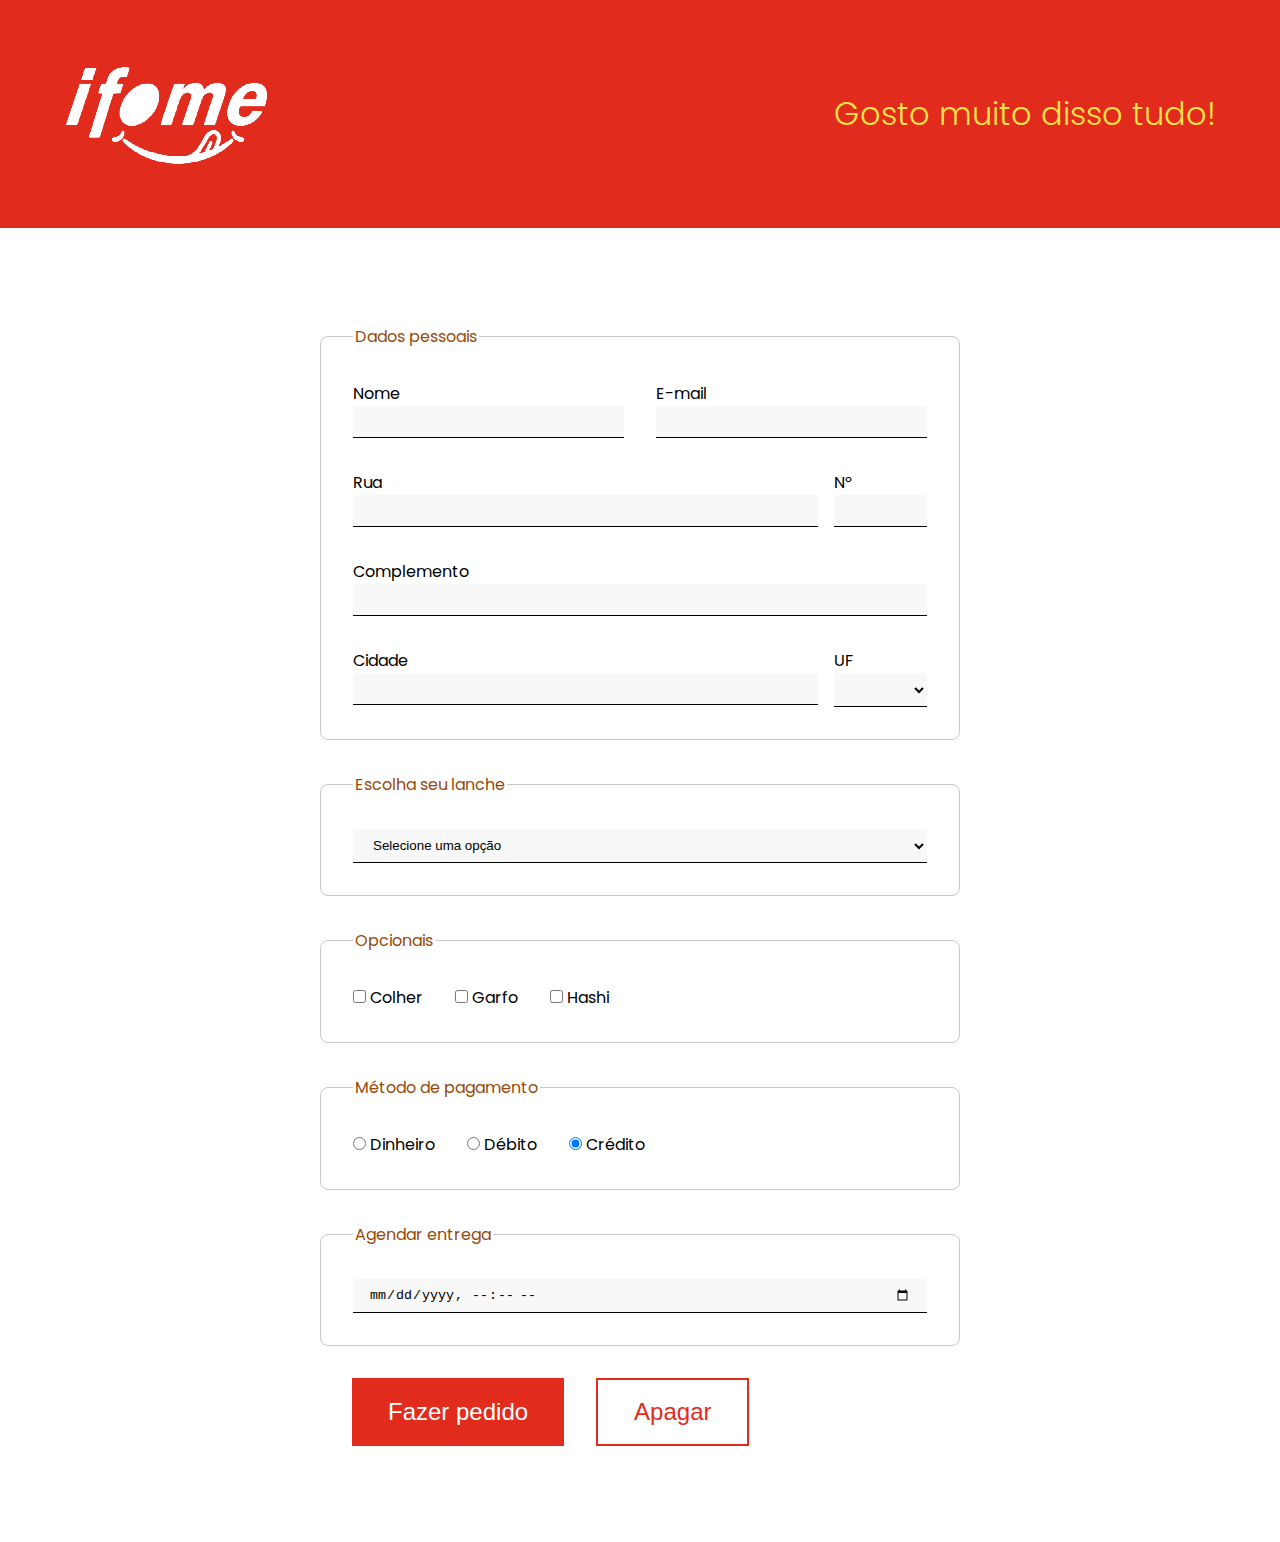
==== ifome/index.html @ 65ac10ea "ifome" ====
<!DOCTYPE html>
<html lang="pt-br">
  <head>
    <meta charset="UTF-8" />
    <meta http-equiv="X-UA-Compatible" content="IE=edge" />
    <meta name="viewport" content="width=device-width, initial-scale=1.0" />
    <title>iFome</title>
    <link rel="shortcut icon" href="./img/favicon.png" type="image/x-icon" />
    <link rel="stylesheet" href="./css/style.css" />
  </head>

  <body>
    <header>
      <img src="./img/logo-white.png" alt="logo ifome" />
      <h2>Gosto muito disso tudo!</h2>
    </header>

    <main>
      <form action="#" method="POST">
        <fieldset>
          <legend>Dados pessoais</legend>
          <div class="form">
            <div class="form-group">
              <label for="nome">Nome</label>
              <input type="text" name="nome" id="nome" />
            </div>

            <div class="form-group">
              <label for="email">E-mail</label>
              <input type="email" name="email" id="email" />
            </div>

            <div class="form-group address">
              <div>
                <label for="rua">Rua</label>
                <input type="text" name="rua" id="rua" />
              </div>

              <div>
                <label for="numero">Nº</label>
                <input type="number" name="numero" id="numero" />
              </div>
            </div>

            <div class="form-group full">
              <label for="complemento">Complemento</label>
              <input type="text" name="complemento" id="complemento" />
            </div>

            <div class="form-group address">
              <div>
                <label for="cidade">Cidade</label>
                <input type="text" name="cidade" id="cidade" />
              </div>

              <div>
                <label for="uf">UF</label>
                <select>
                  <option disabled selected value></option>
                  <option>AC</option>
                  <option>AL</option>
                  <option>AP</option>
                  <option>AM</option>
                  <option>BA</option>
                  <option>CE</option>
                  <option>DF</option>
                  <option>ES</option>
                  <option>GO</option>
                  <option>MA</option>
                  <option>MT</option>
                  <option>MS</option>
                  <option>MG</option>
                  <option>PA</option>
                  <option>PB</option>
                  <option>PR</option>
                  <option>PE</option>
                  <option>PI</option>
                  <option>RJ</option>
                  <option>RN</option>
                  <option>RS</option>
                  <option>RO</option>
                  <option>RR</option>
                  <option>SC</option>
                  <option>SP</option>
                  <option>SE</option>
                  <option>TO</option>
                </select>
              </div>
            </div>
          </div>
        </fieldset>

        <fieldset>
          <legend>Escolha seu lanche</legend>
          <div class="form-group">
            <select>
              <option disabled selected value>Selecione uma opção</option>
              <optgroup label="Salgado">
                <option>Pastel de cogumelos</option>
                <option>Lasanha bolonhesa de cenoura e nozes</option>
                <option>Hambúrguer</option>
              </optgroup>

              <optgroup label="Doce">
                <option>Brigadeiro</option>
                <option>Torta de chocolate meio amargo</option>
              </optgroup>
            </select>
          </div>
        </fieldset>

        <fieldset>
          <legend>Opcionais</legend>
          <div class="checks">
            <div class="check-group">
              <input type="checkbox" name="colher" id="colher" />
              <label for="colher">Colher</label>
            </div>

            <div class="check-group">
              <input type="checkbox" name="garfo" id="garfo" />
              <label for="garfo">Garfo</label>
            </div>

            <div class="check-group">
              <input type="checkbox" name="hashi" id="hashi" />
              <label for="hashi">Hashi</label>
            </div>
          </div>
        </fieldset>

        <fieldset>
          <legend>Método de pagamento</legend>
          <div class="checks">
            <div class="check-group">
              <input
                type="radio"
                name="pagamento"
                id="dinheiro"
                value="dinheiro"
              />
              <label for="dinheiro">Dinheiro</label>
            </div>

            <div class="check-group">
              <input type="radio" name="pagamento" id="debito" value="debito" />
              <label for="debito">Débito</label>
            </div>

            <div class="check-group">
              <input
                type="radio"
                name="pagamento"
                id="credito"
                value="credito"
                checked
              />
              <label for="credito">Crédito</label>
            </div>
          </div>
        </fieldset>

        <fieldset>
          <legend>Agendar entrega</legend>
          <div class="form-group">
            <input type="datetime-local" name="data" id="data" />
          </div>
        </fieldset>

        <div class="buttons">
          <button type="submit" class="submit">Fazer pedido</button>
          <button type="reset" class="reset">Apagar</button>
        </div>
      </form>
    </main>
  </body>
</html>
---- ifome/css/style.css ----
@import url("https://fonts.googleapis.com/css2?family=Poppins:wght@300;700&family=Roboto:wght@300;500;700&display=swap");

*,
*::before,
*::after {
  box-sizing: border-box;
  margin: 0;
}

body {
  min-height: 100vh;
  font-family: "Poppins", sans-serif;
}

header,
main,
footer {
  padding: 2rem;
}

header {
  display: flex;
  flex-direction: row;
  flex-wrap: wrap;
  gap: 4rem;
  justify-content: space-between;
  align-items: center;
  background: #e12b1d;
}

header h2 {
  font-weight: 300;
  color: rgb(255, 228, 73);
  font-size: 2rem;
}

fieldset {
  border-radius: 0.5rem;
  border: 1px solid rgb(201, 201, 201);
  padding: 2rem;
  margin: 2rem 0;
}

fieldset legend {
  color: rgb(152, 73, 8);
}

.form {
  display: grid;
  grid-template-columns: 1fr 1fr;
  gap: 2rem;
}

.form-group label {
  display: block;
}

.form-group input,
.form-group select {
  width: 100%;
  padding: 0.5rem 1rem;
  background: rgb(248, 248, 248);
  border: none;
  border-bottom: 1px solid black;
}

.address {
  grid-column-start: 1;
  grid-column-end: -1;
  display: grid;
  grid-template-columns: 5fr 1fr;
  gap: 1rem;
}

.full {
  grid-column-start: 1;
  grid-column-end: -1;
}

.checks {
  display: flex;
  flex-direction: row;
  flex-wrap: wrap;
  gap: 2rem;
}

.check-group,
.check-group * {
  cursor: pointer;
}

.buttons {
  display: flex;
  flex-direction: row;
  flex-wrap: wrap;
  gap: 2rem;
  padding-left: 2rem;
  margin: 2rem 0;
}

.buttons button {
  padding: 0.75em 1.5em;
  font-size: 1.5rem;
}

.buttons .submit {
  border: none;
  background: #e12b1d;
  color: white;
}

.buttons .reset {
  color: #e12b1d;
  border: 2px solid #e12b1d;
  background: transparent;
}

@media (min-width: 600px) {
  header {
    padding: 4rem;
  }

  main,
  footer {
    padding: 4rem 10vw;
  }
}

@media (min-width: 900px) {
  main,
  footer {
    padding: 4rem 25vw;
  }
}
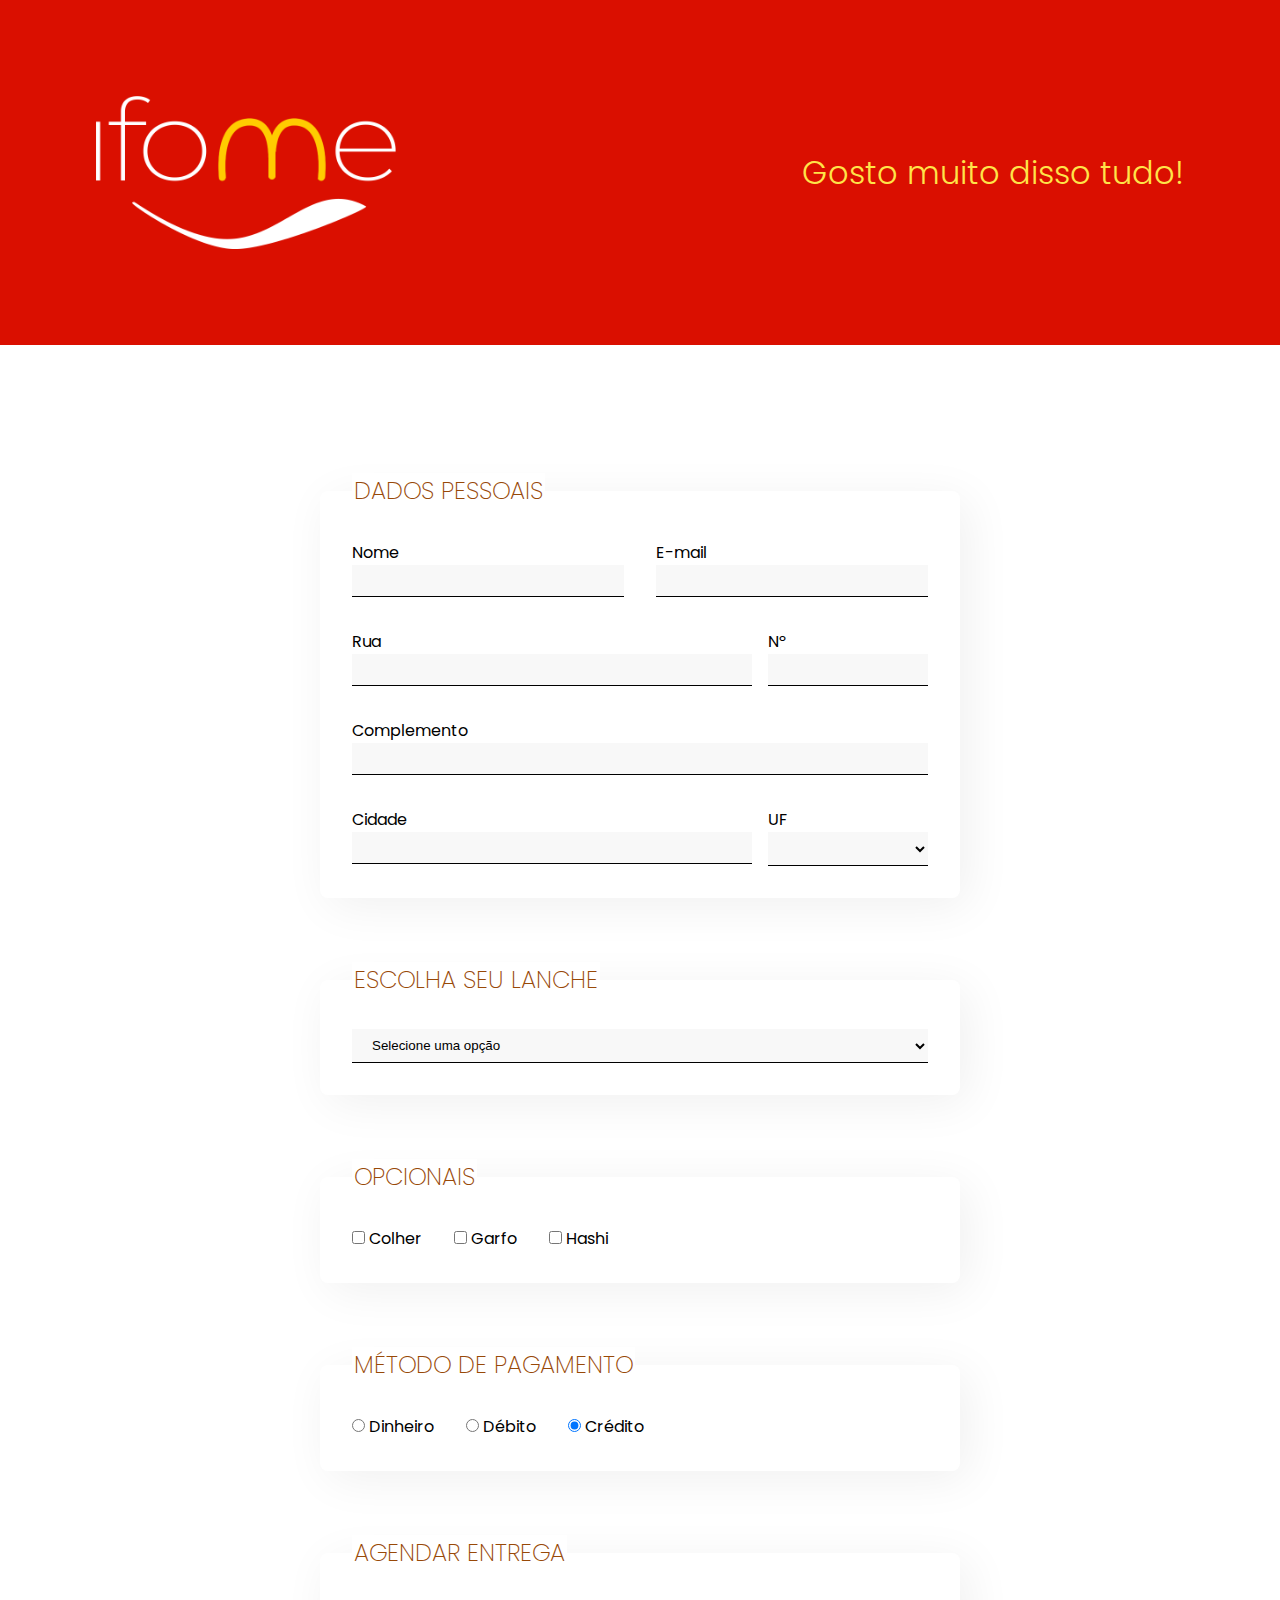
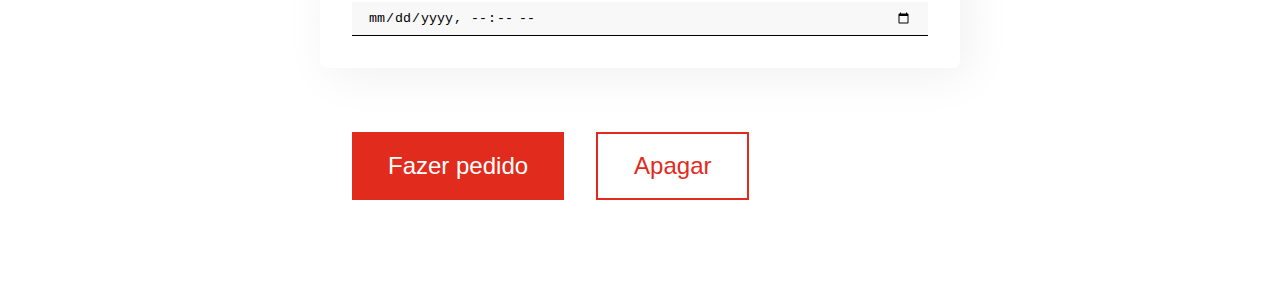
==== commit 22600f83: "ifome ajustes" ====
--- a/ifome/index.html
+++ b/ifome/index.html
@@ -4,7 +4,7 @@
     <meta charset="UTF-8" />
     <meta http-equiv="X-UA-Compatible" content="IE=edge" />
     <meta name="viewport" content="width=device-width, initial-scale=1.0" />
-    <title>iFome</title>
+    <title>ifome</title>
     <link rel="shortcut icon" href="./img/favicon.png" type="image/x-icon" />
     <link rel="stylesheet" href="./css/style.css" />
   </head>
@@ -16,7 +16,7 @@
     </header>
 
     <main>
-      <form action="#" method="POST">
+      <form action="" method="POST">
         <fieldset>
           <legend>Dados pessoais</legend>
           <div class="form">
@@ -173,5 +173,12 @@
         </div>
       </form>
     </main>
+
+    <script>
+      document.querySelector("form").addEventListener("submit", e => {
+        e.preventDefault();
+        alert("Dados enviados com sucesso!");
+      });
+    </script>
   </body>
 </html>
--- a/ifome/css/style.css
+++ b/ifome/css/style.css
@@ -1,4 +1,4 @@
-@import url("https://fonts.googleapis.com/css2?family=Poppins:wght@300;700&family=Roboto:wght@300;500;700&display=swap");
+@import url("https://fonts.googleapis.com/css2?family=Poppins:wght@200;300;700&family=Roboto:wght@300;500;700&display=swap");
 
 *,
 *::before,
@@ -12,10 +12,12 @@
   font-family: "Poppins", sans-serif;
 }
 
-header,
-main,
-footer {
+header {
   padding: 2rem;
+}
+
+main {
+  padding: 0.35rem;
 }
 
 header {
@@ -25,7 +27,12 @@
   gap: 4rem;
   justify-content: space-between;
   align-items: center;
-  background: #e12b1d;
+  background: #da0f00;
+}
+
+header img {
+  max-width: 300px;
+  height: auto;
 }
 
 header h2 {
@@ -36,18 +43,42 @@
 
 fieldset {
   border-radius: 0.5rem;
-  border: 1px solid rgb(201, 201, 201);
+  border: none;
   padding: 2rem;
-  margin: 2rem 0;
+  margin: 4rem 0;
+  box-shadow: 0.5rem 0.5rem 3rem rgb(240, 240, 240);
+  transition: box-shadow 150ms linear;
+}
+
+fieldset:focus-within {
+  box-shadow: 
+    0.5rem 0.5rem 3rem rgb(240, 240, 240),
+    0 0 0 0.075rem rgb(255, 162, 0);
 }
 
 fieldset legend {
+  text-transform: uppercase;
+  font-weight: 200;
+  font-size: 1.5rem;
+  position: relative;
   color: rgb(152, 73, 8);
+  z-index: 1;
+}
+
+fieldset legend::before {
+  content: '';
+  z-index: -1;
+  position: absolute;
+  top: 0;
+  left: 0;
+  right: 0;
+  bottom: 0;
+  background: white;
 }
 
 .form {
   display: grid;
-  grid-template-columns: 1fr 1fr;
+  grid-template-columns: 1fr;
   gap: 2rem;
 }
 
@@ -62,13 +93,22 @@
   background: rgb(248, 248, 248);
   border: none;
   border-bottom: 1px solid black;
+  transition: 150ms linear;
+  transition-property: background-color, border;
+}
+
+input:focus,
+select:focus {
+  background: rgb(250, 247, 242);
+  border-bottom: 1px solid rgb(224, 159, 37);
+  outline: none;
 }
 
 .address {
   grid-column-start: 1;
   grid-column-end: -1;
   display: grid;
-  grid-template-columns: 5fr 1fr;
+  grid-template-columns: 5fr 2fr;
   gap: 1rem;
 }
 
@@ -87,6 +127,21 @@
 .check-group,
 .check-group * {
   cursor: pointer;
+}
+
+.check-group input {
+  position: relative;
+}
+
+.check-group input:focus::before {
+  position: absolute;
+  content: '';
+  border: 0.33rem solid transparent;
+  border-left: 0.33rem solid rgb(255, 187, 0);
+  height: 0;
+  width: 0;
+  top: 1px;
+  left: -0.6rem;
 }
 
 .buttons {
@@ -101,6 +156,23 @@
 .buttons button {
   padding: 0.75em 1.5em;
   font-size: 1.5rem;
+  cursor: pointer;
+  transition: 100ms linear;
+  transition-property: box-shadow, filter;
+}
+
+.buttons button:hover {
+  filter: brightness(0.9);
+}
+
+.buttons button:focus {
+  box-shadow: 0 0 0 0.25rem white, 0 0 0 0.5rem orange;
+  outline: none;
+}
+
+.buttons button:active {
+  transform: translateY(1px);
+  box-shadow: none;
 }
 
 .buttons .submit {
@@ -117,18 +189,20 @@
 
 @media (min-width: 600px) {
   header {
-    padding: 4rem;
-  }
-
-  main,
-  footer {
+    padding: 6rem;
+  }
+
+  main {
     padding: 4rem 10vw;
   }
+
+  .form {
+    grid-template-columns: 1fr 1fr;
+  }
 }
 
 @media (min-width: 900px) {
-  main,
-  footer {
+  main {
     padding: 4rem 25vw;
   }
 }
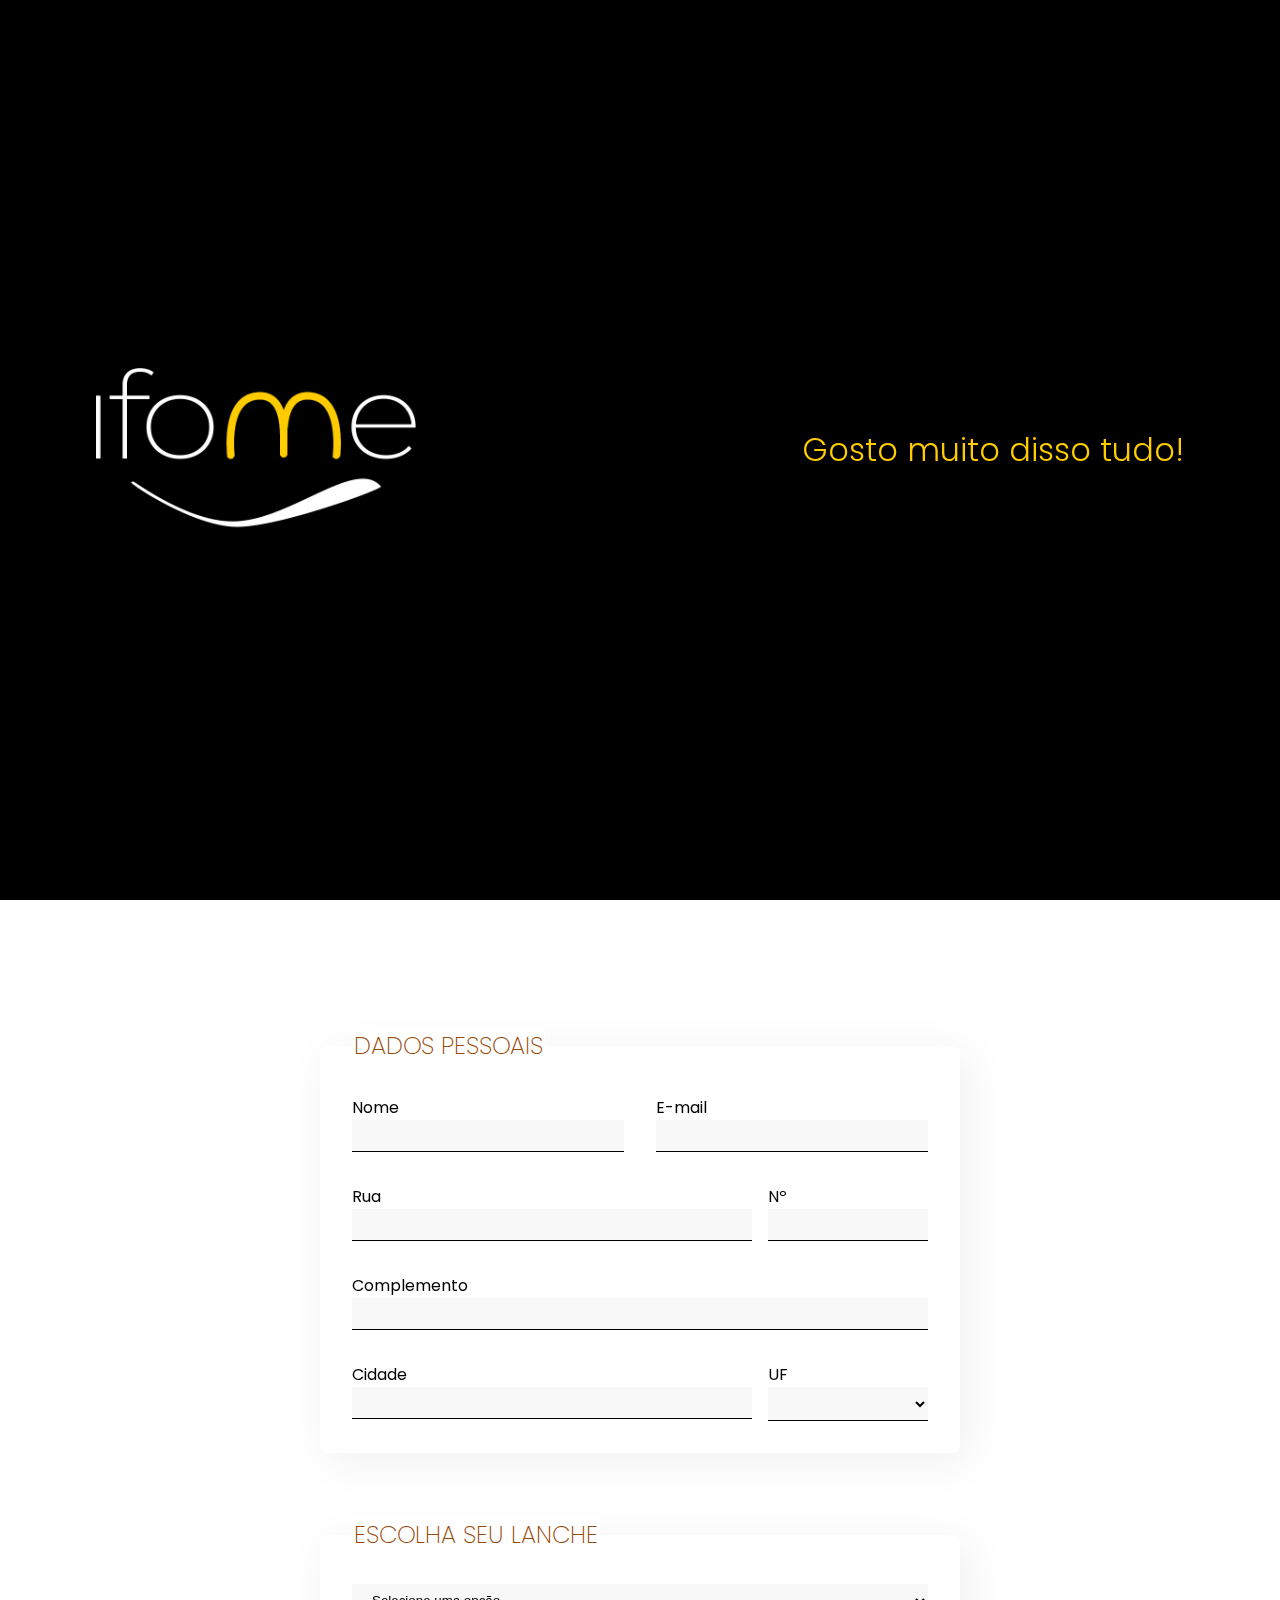
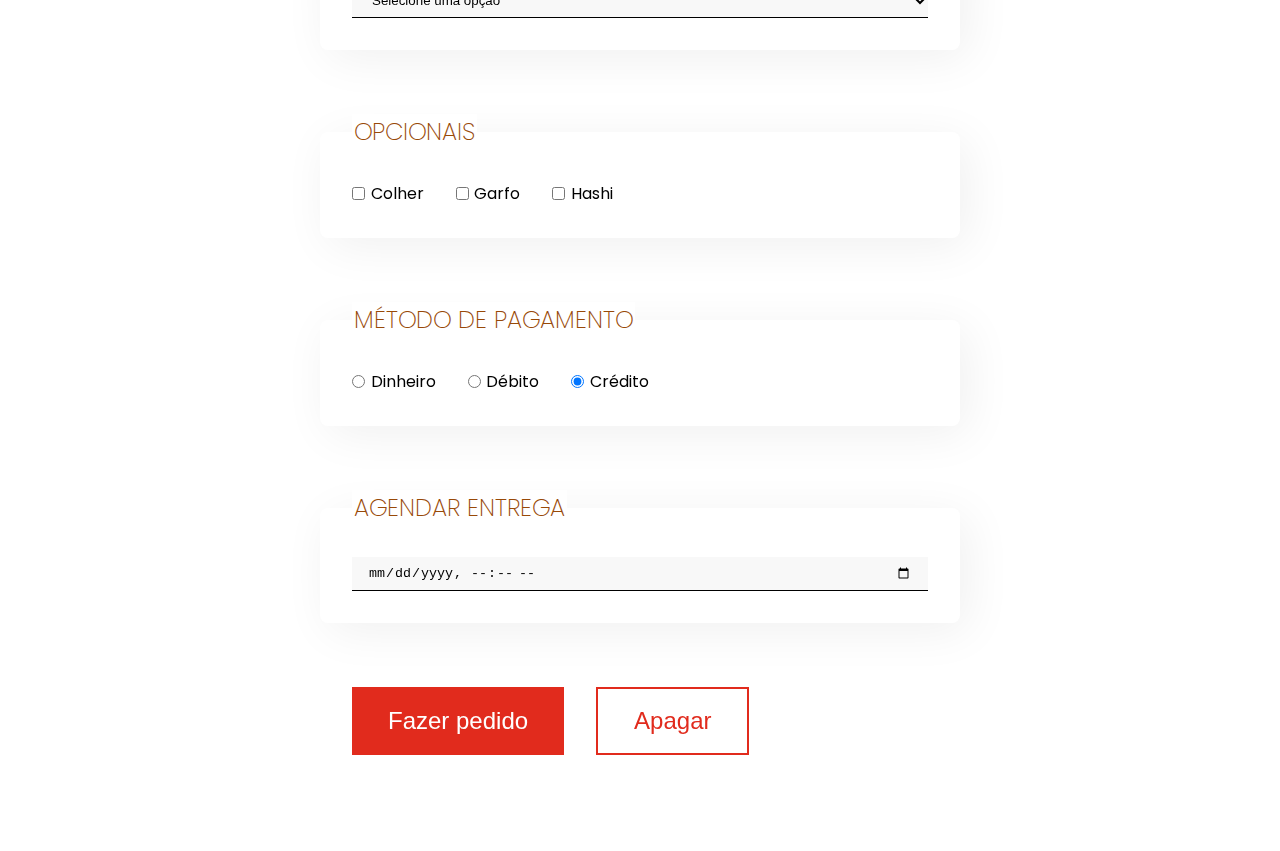
==== commit af31b2c0: "ifome weak validation and modal" ====
--- a/ifome/index.html
+++ b/ifome/index.html
@@ -22,23 +22,23 @@
           <div class="form">
             <div class="form-group">
               <label for="nome">Nome</label>
-              <input type="text" name="nome" id="nome" />
+              <input type="text" name="nome" id="nome" required />
             </div>
 
             <div class="form-group">
               <label for="email">E-mail</label>
-              <input type="email" name="email" id="email" />
+              <input type="email" name="email" id="email" required />
             </div>
 
             <div class="form-group address">
               <div>
                 <label for="rua">Rua</label>
-                <input type="text" name="rua" id="rua" />
+                <input type="text" name="rua" id="rua" required />
               </div>
 
               <div>
                 <label for="numero">Nº</label>
-                <input type="number" name="numero" id="numero" />
+                <input type="number" name="numero" id="numero" required />
               </div>
             </div>
 
@@ -50,12 +50,12 @@
             <div class="form-group address">
               <div>
                 <label for="cidade">Cidade</label>
-                <input type="text" name="cidade" id="cidade" />
+                <input type="text" name="cidade" id="cidade" required />
               </div>
 
               <div>
                 <label for="uf">UF</label>
-                <select>
+                <select required>
                   <option disabled selected value></option>
                   <option>AC</option>
                   <option>AL</option>
@@ -163,7 +163,7 @@
         <fieldset>
           <legend>Agendar entrega</legend>
           <div class="form-group">
-            <input type="datetime-local" name="data" id="data" />
+            <input type="datetime-local" name="data" id="data" required />
           </div>
         </fieldset>
 
@@ -174,11 +174,33 @@
       </form>
     </main>
 
+    <div id="modal" class="out">
+      <div class="modal-success">
+        <button class="modal-close swirl">&times;</button>
+        <h1>
+          Seu pedido foi enviado com sucesso! 🎉
+        </h1>
+      </div>
+    </div>
+
     <script>
+      const closeModal = () => {
+        modalClasses.add("transition")
+        modalClasses.remove("in")
+        const transitionOut = setTimeout(() => {
+          modalClasses.remove("transition")
+          modalClasses.add("out")
+        }, 150)
+      }
+
+      const modalClasses = document.querySelector("#modal").classList
       document.querySelector("form").addEventListener("submit", e => {
-        e.preventDefault();
-        alert("Dados enviados com sucesso!");
+        e.preventDefault()
+        modalClasses.remove("out")
+        modalClasses.add("in")
       });
+
+      document.querySelector("#modal .modal-close").addEventListener("click", closeModal)
     </script>
   </body>
 </html>
--- a/ifome/css/style.css
+++ b/ifome/css/style.css
@@ -12,33 +12,57 @@
   font-family: "Poppins", sans-serif;
 }
 
-header {
-  padding: 2rem;
-}
-
 main {
   padding: 0.35rem;
 }
 
 header {
+  position: relative;
+  min-height: 100vh;
+  padding: 4rem;
   display: flex;
   flex-direction: row;
   flex-wrap: wrap;
   gap: 4rem;
   justify-content: space-between;
   align-items: center;
-  background: #da0f00;
+  background: transparent;
+  overflow: hidden;
+}
+
+header::before {
+  content: '';
+  position: absolute;
+  inset: 0;
+  background: black;
+  background-image: url("https://images.unsplash.com/photo-1552566626-52f8b828add9?ixid=MnwxMjA3fDB8MHxwaG90by1wYWdlfHx8fGVufDB8fHx8&ixlib=rb-1.2.1&auto=format&fit=crop&w=1950&q=80");
+  background-position: bottom center;
+  background-attachment: fixed;
+  background-size: cover;
+  background-repeat: no-repeat;
+  z-index: -2;
+  filter: brightness(0.2);
+}
+
+header::after {
+  content: '';
+  position: absolute;
+  inset: 0;
+  background: red;
+  z-index: -1;
+  opacity: 0.15;
+  mix-blend-mode: overlay;
 }
 
 header img {
-  max-width: 300px;
+  width: clamp(10rem, 25vw, 20rem);
   height: auto;
 }
 
 header h2 {
   font-weight: 300;
-  color: rgb(255, 228, 73);
-  font-size: 2rem;
+  color: rgb(255, 204, 0);
+  font-size: clamp(1.5rem, 4vw, 2rem);
 }
 
 fieldset {
@@ -74,6 +98,11 @@
   right: 0;
   bottom: 0;
   background: white;
+}
+
+input:hover,
+select:hover {
+  filter: brightness(0.97);
 }
 
 .form {
@@ -94,7 +123,7 @@
   border: none;
   border-bottom: 1px solid black;
   transition: 150ms linear;
-  transition-property: background-color, border;
+  transition-property: background-color, border, filter;
 }
 
 input:focus,
@@ -127,21 +156,35 @@
 .check-group,
 .check-group * {
   cursor: pointer;
-}
-
-.check-group input {
+  display: flex;
+  align-items: center;
+  gap: 0.35rem;
+}
+
+.check-group input,
+.check-group label {
   position: relative;
 }
 
-.check-group input:focus::before {
-  position: absolute;
-  content: '';
-  border: 0.33rem solid transparent;
-  border-left: 0.33rem solid rgb(255, 187, 0);
+.check-group input:focus::before,
+.check-group input:focus + label::after {
+  position: absolute;
+  content: '';
+  border: 0.375rem solid transparent;
   height: 0;
   width: 0;
-  top: 1px;
-  left: -0.6rem;
+  top: 50%;
+  transform: translateY(-50%);
+}
+
+.check-group input:focus::before {
+  border-left: 0.375rem solid rgb(255, 187, 0);
+  left: -0.75rem;
+}
+
+.check-group input:focus + label::after {
+  border-right: 0.375rem solid rgb(255, 187, 0);
+  right: -0.75rem;
 }
 
 .buttons {
@@ -154,6 +197,7 @@
 }
 
 .buttons button {
+  width: calc(100% - 2rem);
   padding: 0.75em 1.5em;
   font-size: 1.5rem;
   cursor: pointer;
@@ -187,6 +231,76 @@
   background: transparent;
 }
 
+#modal {
+  position: fixed;
+  inset: 0;
+  z-index: 100;
+  opacity: 0;
+  display: flex;
+  justify-content: center;
+  align-items: center;
+}
+
+#modal::before {
+  content: '';
+  position: absolute;
+  inset: 0;
+  background: black;
+  opacity: 0.5;
+  z-index: -1;
+}
+
+#modal.out {
+  display: none;
+}
+
+#modal.transition {
+  animation: fade-out 150ms linear forwards;
+  opacity: 1;
+}
+
+#modal.in {
+  animation: fade-in 150ms linear forwards;
+}
+
+#modal .modal-close {
+  position: absolute;
+  top: -2rem;
+  right: -2rem;
+  font-size: 2rem;
+  aspect-ratio: 1 / 1;
+  width: 4rem;
+  border-radius: 50%;
+  border: none;
+  cursor: pointer;
+  background: red;
+  color: white;
+  transition: box-shadow 100ms linear;
+}
+
+#modal .modal-close:focus {
+  outline: none;
+  box-shadow: 0 0 0 0.5rem yellow;
+}
+
+#modal .modal-close.swirl {
+  animation: swirl 1s cubic-bezier(.65,-0.58,.42,1.63);
+}
+
+#modal .modal-success {
+  position: relative;
+  background: green;
+  border-radius: 1rem;
+  color: white;
+  padding: 5rem;
+  box-shadow: 1rem 1rem 5rem rgba(0, 0, 0, 0.25);
+}
+
+#modal .modal-success h1 {
+  max-width: 12ch;
+  font-weight: 300;
+}
+
 @media (min-width: 600px) {
   header {
     padding: 6rem;
@@ -199,6 +313,10 @@
   .form {
     grid-template-columns: 1fr 1fr;
   }
+
+  .buttons button {
+    width: unset;
+  }
 }
 
 @media (min-width: 900px) {
@@ -206,3 +324,21 @@
     padding: 4rem 25vw;
   }
 }
+
+@keyframes swirl {
+  to {
+    transform: rotate(360deg);
+  }
+}
+
+@keyframes fade-in {
+  to {
+    opacity: 1;
+  }
+}
+
+@keyframes fade-out {
+  to {
+    opacity: 0;
+  }
+}